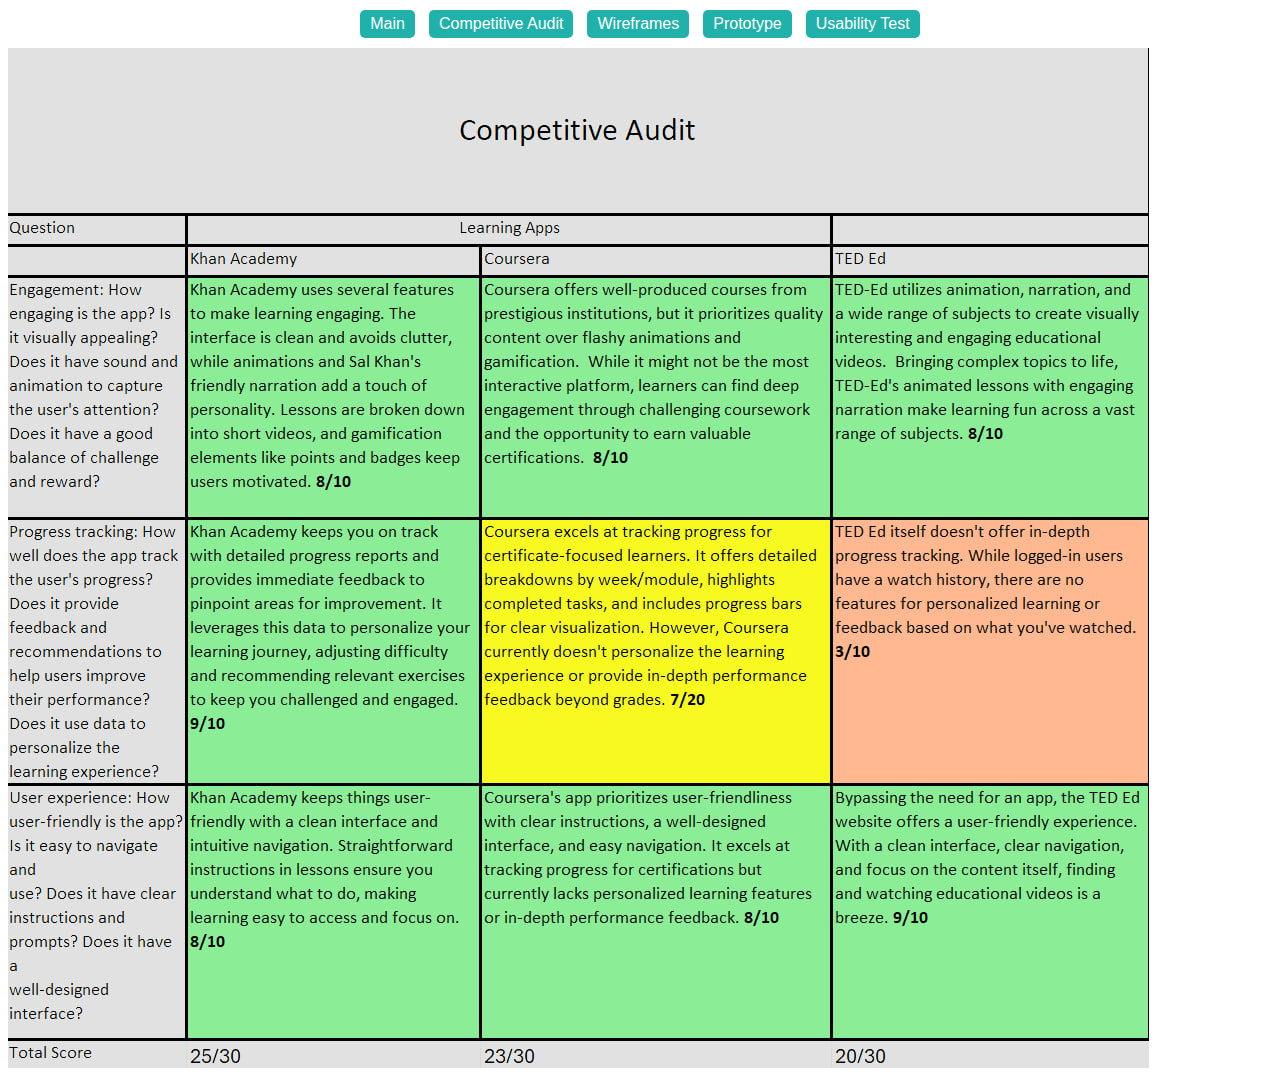
==== competitive-audit.html @ 22ad385c "test" ====
<!DOCTYPE html>
<html>
<head>
    <title>Competitive Audit</title>
    <style>
        button {
            display: inline-block;
            margin: 0 5px;
            padding: 5px 10px;
            border: none;
            border-radius: 5px;
            background-color: lightseagreen;
            color: white;
            text-align: center;
            text-decoration: none;
            font-size: 16px;
        }

        .button-container {
            text-align: center;
            margin: 10px auto;
        }
    </style>
</head>
<body>
    <div class="button-container">
        <button onclick="location.href='index.html';">Main</button>
        <button onclick="location.href='competitive-audit.html';">Competitive Audit</button>
        <button onclick="location.href='wireframes.html';">Wireframes</button>
        <button onclick="location.href='prototype.html';">Prototype</button>
        <button onclick="location.href='usability-test.html';">Usability Test</button>
    </div>
    <img class="img-table" src="img/table.jpg" alt="my table">
</body>
</html>
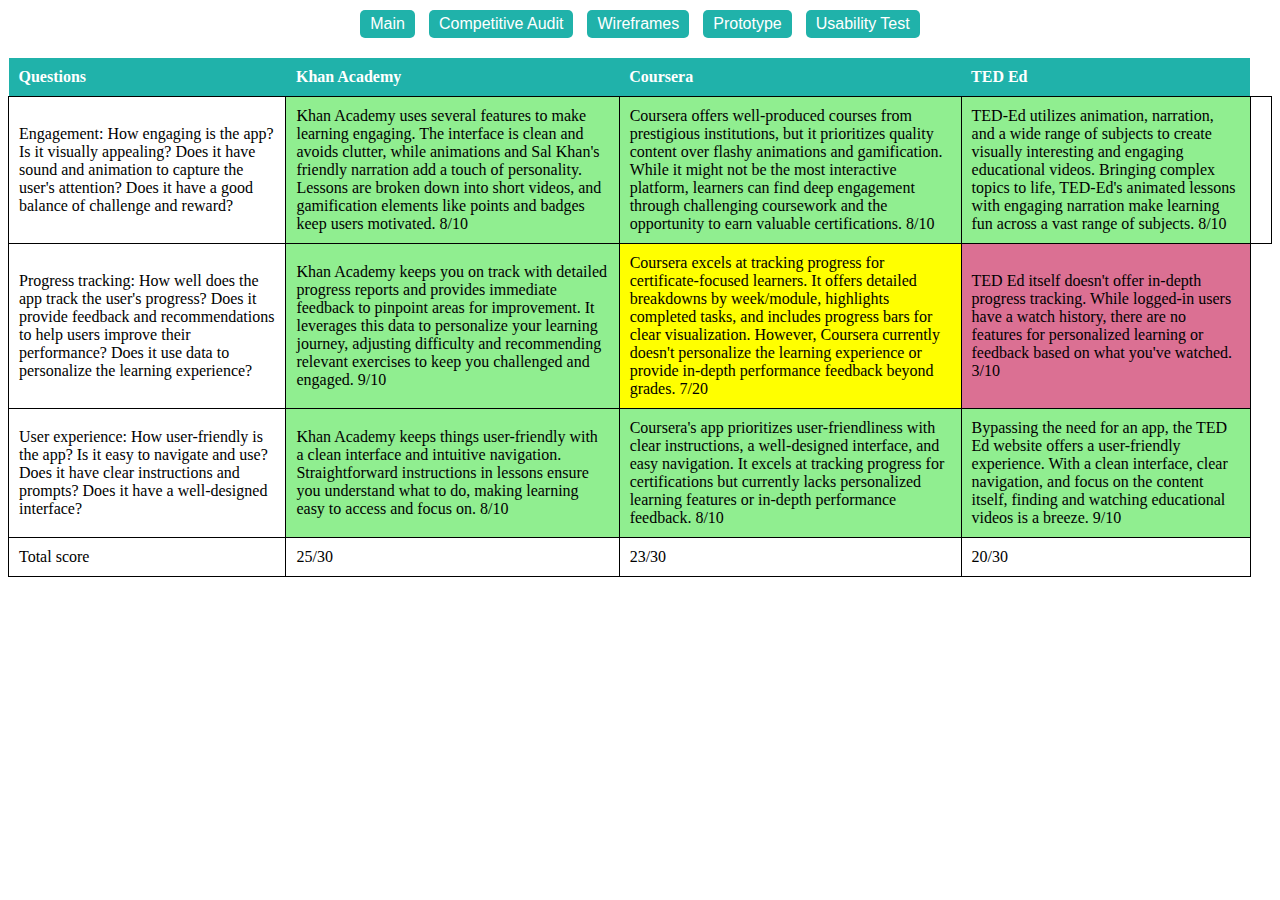
==== commit 55372ecc: "test3" ====
--- a/competitive-audit.html
+++ b/competitive-audit.html
@@ -20,6 +20,41 @@
             text-align: center;
             margin: 10px auto;
         }
+
+        table {
+            width: 100%;
+            border-collapse: collapse;
+            margin-top: 20px;
+        }
+
+        th, td {
+            padding: 10px;
+            text-align: left;
+        }
+
+        th {
+            background-color: lightseagreen;
+            color: white;
+        }
+
+        td {
+            border: 1px solid black;
+        }
+
+        .red {
+            background-color: palevioletred;
+        
+        }
+
+        .yellow {
+            background-color: yellow;
+            
+        }
+
+        .green {
+            background-color: lightgreen;
+            
+        }
     </style>
 </head>
 <body>
@@ -30,6 +65,43 @@
         <button onclick="location.href='prototype.html';">Prototype</button>
         <button onclick="location.href='usability-test.html';">Usability Test</button>
     </div>
-    <img class="img-table" src="img/table.jpg" alt="my table">
-</body>
+    <table>
+        <thead>
+            <tr>
+                <th>Questions</th>
+                <th>Khan Academy </th>
+                <th>Coursera </th>
+                <th>TED Ed </th>
+            </tr>
+        </thead>
+        <tbody>
+            <tr>
+                <td>Engagement: How engaging is the app? Is it visually appealing? Does it have sound and animation to capture the user's attention? Does it have a good balance of challenge and reward?</td>
+                <td class="green">Khan Academy uses several features to make learning engaging. The interface is clean and avoids clutter, while animations and Sal Khan's friendly narration add a touch of personality. Lessons are broken down into short videos, and gamification elements like points and badges keep users motivated. 8/10</td>
+                <td class="green">Coursera offers well-produced courses from prestigious institutions, but it prioritizes quality content over flashy animations and gamification.  While it might not be the most interactive platform, learners can find deep engagement through challenging coursework and the opportunity to earn valuable certifications.  8/10</td>
+                <td class="green">TED-Ed utilizes animation, narration, and a wide range of subjects to create visually interesting and engaging educational videos.  Bringing complex topics to life, TED-Ed's animated lessons with engaging narration make learning fun across a vast range of subjects. 8/10<td>
+            </tr>
+            <tr>
+                <td>Progress tracking: How well does the app track the user's progress? Does it provide feedback and recommendations to help users improve their performance? Does it use data to personalize the learning experience?</td>
+                <td class="green">Khan Academy keeps you on track with detailed progress reports and provides immediate feedback to pinpoint areas for improvement. It leverages this data to personalize your learning journey, adjusting difficulty and recommending relevant exercises to keep you challenged and engaged. 9/10</td>
+                <td class="yellow">Coursera excels at tracking progress for certificate-focused learners. It offers detailed breakdowns by week/module, highlights completed tasks, and includes progress bars for clear visualization. However, Coursera currently doesn't personalize the learning experience or provide in-depth performance feedback beyond grades. 7/20</td>
+                <td class="red">TED Ed itself doesn't offer in-depth progress tracking. While logged-in users have a watch history, there are no features for personalized learning or feedback based on what you've watched. 3/10</td>
+            </tr>
+            <tr>
+                <td>
+                    User experience: How user-friendly is the app? Is it easy to navigate and use? Does it have clear instructions and prompts? Does it have a well-designed interface?
+                </td>
+                <td class="green">Khan Academy keeps things user-friendly with a clean interface and intuitive navigation. Straightforward instructions in lessons ensure you understand what to do, making learning easy to access and focus on.  8/10</td>
+                <td class="green">Coursera's app prioritizes user-friendliness with clear instructions, a well-designed interface, and easy navigation. It excels at tracking progress for certifications but currently lacks personalized learning features or in-depth performance feedback. 8/10</td>
+                <td class="green">Bypassing the need for an app, the TED Ed website offers a user-friendly experience. With a clean interface, clear navigation, and focus on the content itself, finding and watching educational videos is a breeze. 9/10</td>
+            </tr>
+            <tr>
+                <td>Total score</td>
+                <td>25/30</td>
+                <td>23/30</td>
+                <td>20/30</td>
+            </tr>
+        </tbody>
+    </table>
+    </body>
 </html>